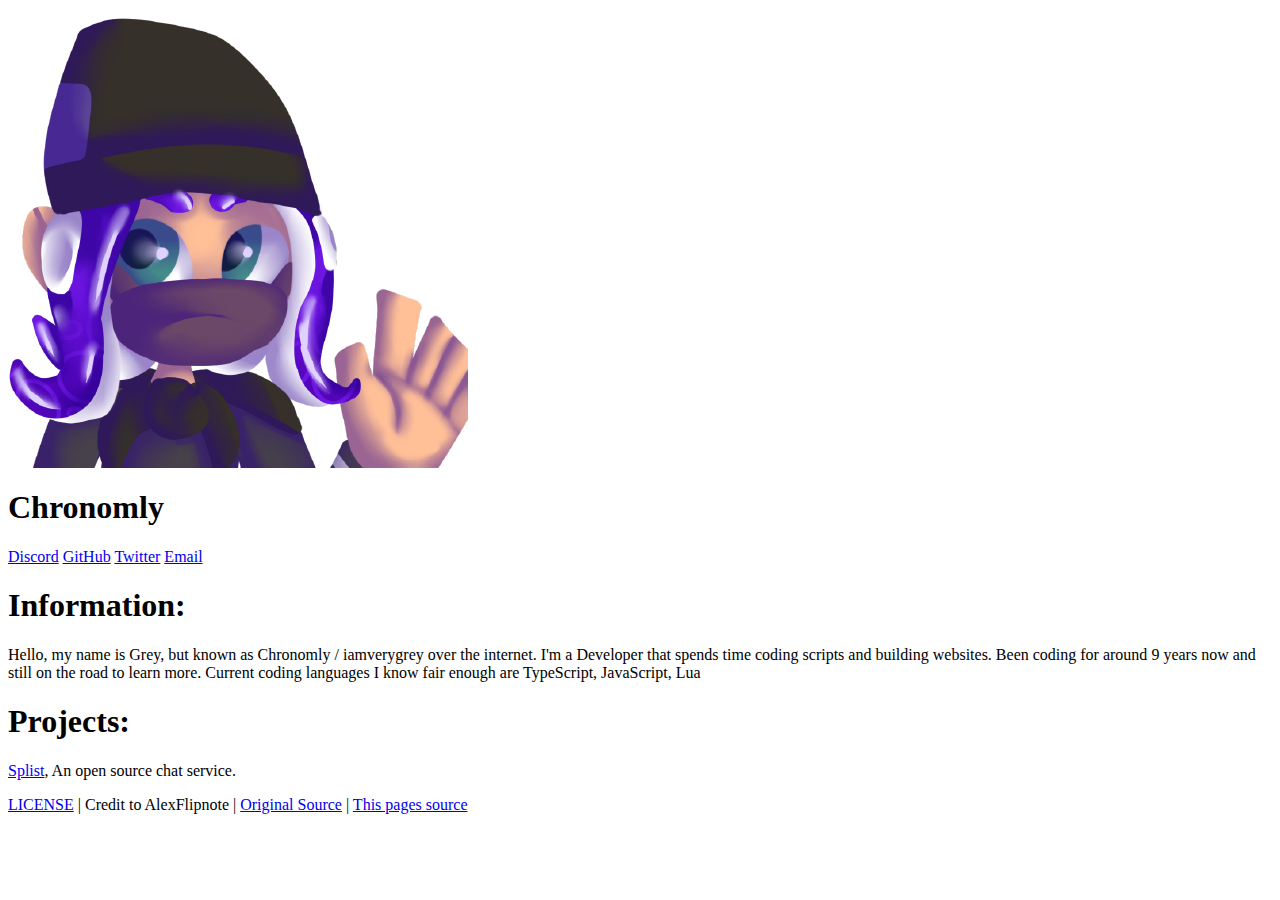
==== index.html @ 67e33e11 "aAAAAAAAAAAAAAAAAAAHHHHHHHHHHHHHHHHHHHHHhh" ====
<html>
  <head>
    <title>Chronomly</title>
    <meta http-equiv="Content-Type" content="text/html; charset=UTF-8"/>
    <meta name="viewport" content="width=device-width, initial-scale=1, maximum-scale=1.0, user-scalable=no"/>

    <!-- Meta Data -->
    <meta name="theme-color" content="#2196F3">
    <meta content="https://chronomly.github.io/assets/images/profile.png" property="og:image" />
    <link rel="icon" type="image/x-icon" href="https://chronomly.github.io/assets/images/favicon.ico">
    <meta content="Chronomly" property="og:title" />

    <meta content="My personal homepage" property="og:description" />
    <meta content="My personal homepage" name="description" />

    <meta name="revisit-after" content="2 days">
    <meta name="keywords" content="AlexFlipnote, Twitter, Developer, Github">

    <meta property="og:locale" content="en_GB" />
    <link rel="canonical" href="https://chronomly.github.io/" />
    <meta property="og:url" content="https://chronomly.github.io/" />
    <meta property="og:site_name" content="AlexFlipnote" />

    <meta name="twitter:card" content="summary" />
    <meta name="twitter:site" content="@AlexFlipnote" />

    <!-- CSS -->
    <link href="https://modesta.alexflipnote.dev/css/modesta.min.css" type="text/css" rel="stylesheet">
    <link href="https://modesta.alexflipnote.dev/css/blobcat.min.css" type="text/css" rel="stylesheet">
    <link href="assets/css/custom.css" type="text/css" rel="stylesheet">

    <!-- JavaScript -->
    <script src="assets/js/smoothscroll.min.js" type="text/javascript" charset="utf-8"></script>
    <script src="assets/js/main.js" type="text/javascript" charset="utf-8"></script>
  </head>
  <body>
    <div class="fullscreen">
      <div class="background" style="background-image: url('assets/images/background.jpg');"></div>
      <div class="center-object">
        <div class="container">
          <section class="me unset">
            <img draggable="false" src="assets/images/profile.png" class="image-title">
            <div class="unset"><h1 class="title">Chronomly</h1></div>
          </section>
          <div class="buttons">
            <a href="https://discord.gg/DpxkY3x" class="btn discord animation hover" target="_blank">Discord</a>
            <a href="https://github.com/Chronomly" class="btn github animation hover" target="_blank">GitHub</a>
            <a href="https://twitter.com/iamverygrey" class="btn twitter animation hover" target="_blank">Twitter</a>
            <a href="mailto:chronomly@gmail.com" class="btn emerald animation hover">Email</a>
          </div>
        </div>
      </div>

      <a href="#information"><div id="fade" class="arrow bounce"></div></a>
    </div>

    <section class="container" id="information">
      <div class="box-container row">
        <div class="one-full column"><h1 class="emerald-text"><i class="emoji blobcatnerd"></i> Information:</h1></div>
        <div class="one-full column">
          <p>
            Hello, my name is <span class="emerald-text">Grey</span>, but known as <span class="emerald-text">Chronomly / iamverygrey</span> over the internet.
            I'm a Developer that spends time coding scripts and building websites.
            Been coding for around <span class="sun-flower-text" id="years-of-coding">[var years_since | main.js]</span> now and still on the road to learn more.
            Current coding languages I know fair enough are <span class="emerald-text">TypeScript, JavaScript, Lua</span>
          </p>
        </div>
      </div>

      <div class="box-container row">
        <div class="one-full column"><h1 class="emerald-text"><i class="emoji blobcatbusiness"></i> Projects:</h1></div>
        <div class="one-full column">
          <!-- <p><a href="https://alexflipnote.dev/history/" target="_blank">AlexFlipnote/history</a>, timeline history of my personal website</p>
          <p><a href="https://alexflipnote.dev/homepage" target="_blank">AlexFlipnote/homepage</a>, website that can be used as a personal start page with clock and date.</p>
          <p><a href="https://github.com/AlexFlipnote/CoffeeAPI" target="_blank">CoffeeAPI</a>, simple, yet powerful API providing random images.</p>
          <p><a href="https://github.com/AlexFlipnote/diskspace" target="_blank">diskspace</a>, making it possible to use Linux df & du command on Windows</p>
          <p><a href="https://github.com/xelA/discord_bot.py" target="_blank">discord_bot.py</a>, a simple discord bot that helps you get started within discord.py.</p>
          <p><a href="https://github.com/AlexFlipnote/Discord_Theme" target="_blank">Discord_Theme</a>, discord theme that changes the CSS style</p>
          <p><a href="https://github.com/AlexFlipnote/gitpullall" target="_blank">gitpullall</a>, a Python module that calls "git pull" on all subfolders</p>
          <p><a href="https://kawaiibot.xyz/" target="_blank">KawaiiBot</a>, Discord bot made in Kotlin to serve discord servers with fun- and moderator commands.</p>
          <p><a href="https://github.com/AlexFlipnote/ModestaCSS" target="_blank">ModestaCSS</a>, a clean CSS framework made to match my website design</p>
          <p><a href="https://github.com/AlexFlipnote/neofetch-win" target="_blank">neofetch-win</a>, neofetch, but for Windows</p>
          <p><a href="https://terminal.ink/" target="_blank">Terminal</a>, group for developers.</p> -->
          <p><a href="https://splist.works/" target="_blank">Splist</a>, An open source chat service.</p>
        </div>
      </div>
    </section>

    <footer class="center box-container primary no-border-radius">
      <p class="no-margin">
        <a href="https://github.com/AlexFlipnote/alexflipnote.github.io/blob/master/LICENSE" target="_blank">LICENSE</a>
        | Credit to AlexFlipnote |
        <a href="https://github.com/AlexFlipnote/alexflipnote.github.io" target="_blank">Original Source</a>
        |
        <a href="https://github.com/Chronomly/chronomly.github.io" target="_blank">This pages source</a>
      </p>
    </footer>

  </body>
</html>
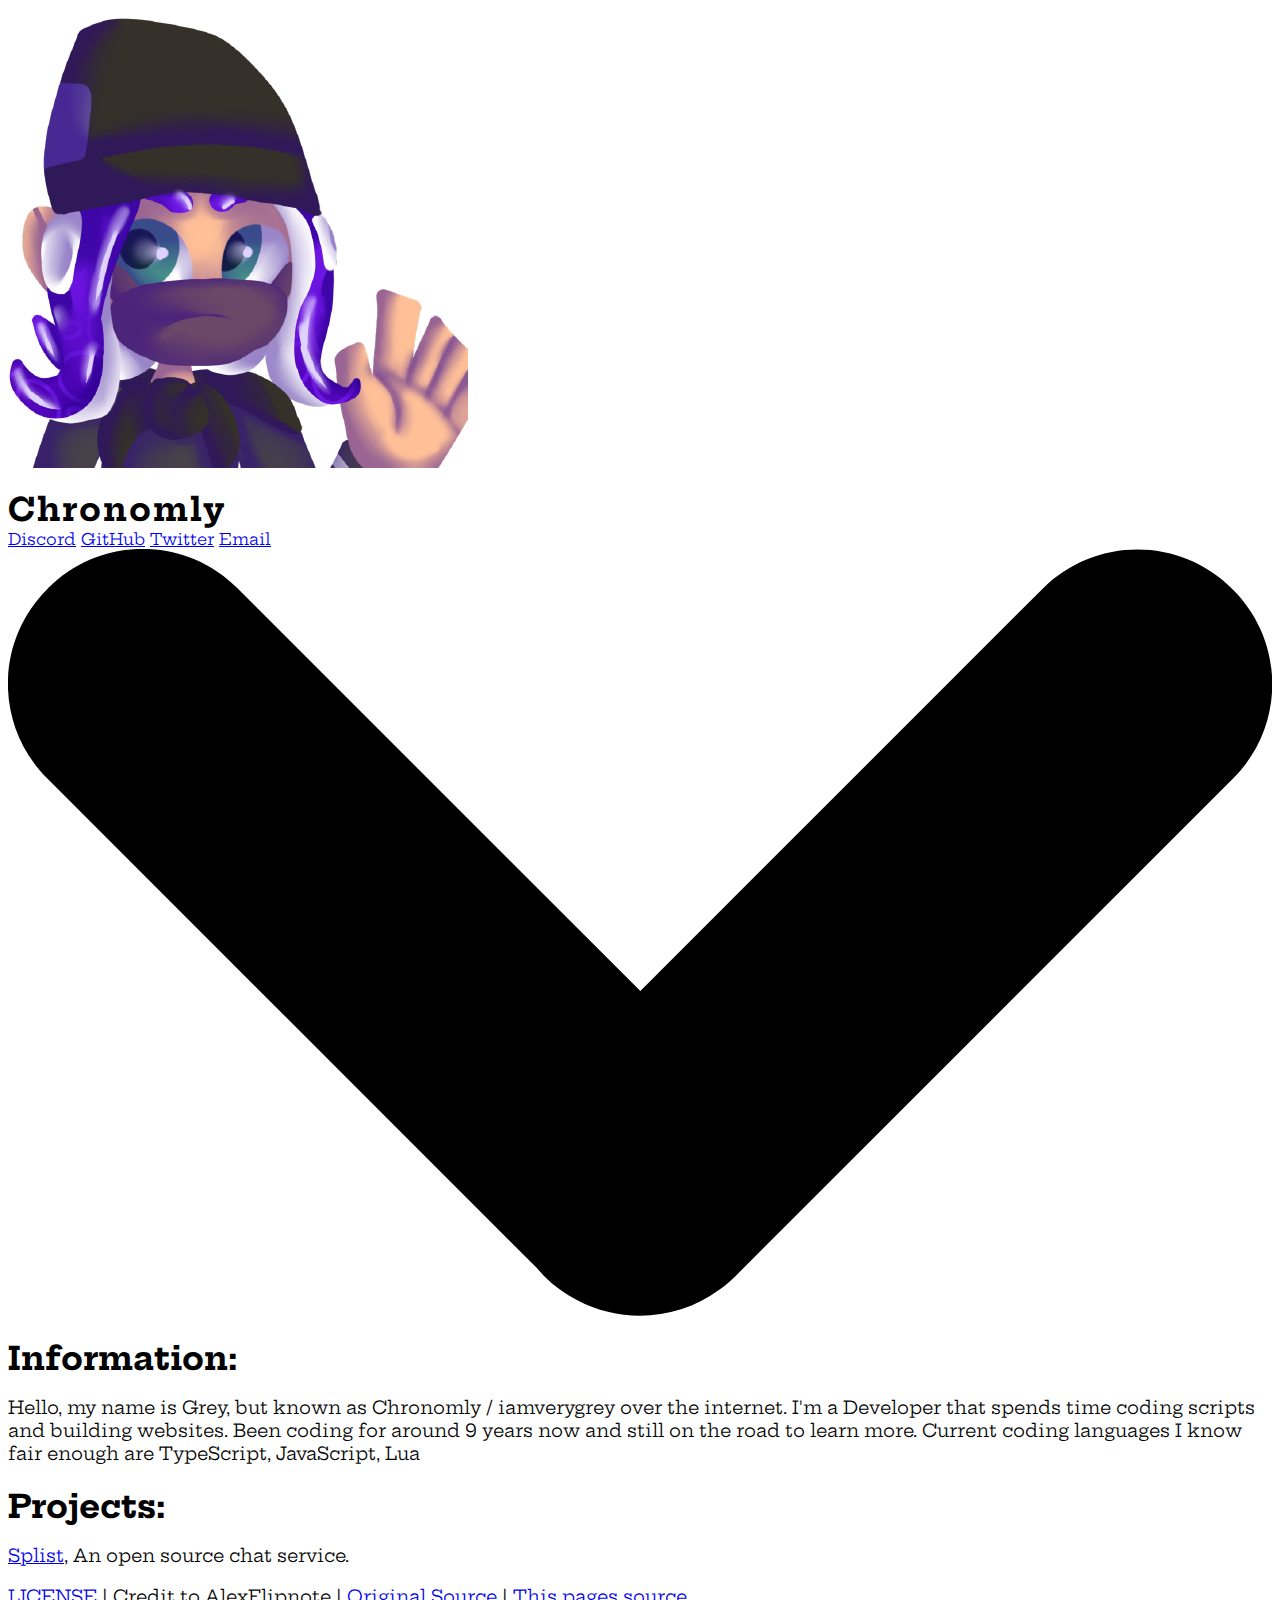
==== commit 29711196: "Merge remote-tracking branch 'alexflipnote/master'" ====
--- a/index.html
+++ b/index.html
@@ -25,8 +25,9 @@
     <meta name="twitter:site" content="@AlexFlipnote" />
 
     <!-- CSS -->
-    <link href="https://modesta.alexflipnote.dev/css/modesta.min.css" type="text/css" rel="stylesheet">
-    <link href="https://modesta.alexflipnote.dev/css/blobcat.min.css" type="text/css" rel="stylesheet">
+    <link href="https://fonts.googleapis.com/css?family=Hepta+Slab&display=swap" rel="stylesheet">
+    <link href="https://modesta.alexflipnote.dev/css/modesta.css" type="text/css" rel="stylesheet">
+    <link href="https://modesta.alexflipnote.dev/css/blobcat.css" type="text/css" rel="stylesheet">
     <link href="assets/css/custom.css" type="text/css" rel="stylesheet">
 
     <!-- JavaScript -->
@@ -51,7 +52,11 @@
         </div>
       </div>
 
-      <a href="#information"><div id="fade" class="arrow bounce"></div></a>
+      <a href="#information"><div id="fade" class="arrow bounce">
+        <svg xmlns="http://www.w3.org/2000/svg" viewBox="0 0 481.32 291.98" class="white-fill">
+          <path d="M466.5,15.5L466,15c-19.8-19.8-52-19.8-71.9,0L240.8,168.3L87.2,14.8C67.4-5,35.2-5,15.4,14.8l-0.5,0.5 C-5,35.2-5,67.4,14.8,87.2l186.6,186.6c0.9,1,1.8,2,2.7,3v0c3.8,3.8,8.1,6.9,12.7,9.3c17,9,38.1,7.7,53.9-3.9 c2.2-1.6,4.4-3.4,6.4-5.4L466.5,87.4C486.4,67.6,486.4,35.4,466.5,15.5z"/>
+        </svg>
+      </div></a>
     </div>
 
     <section class="container" id="information">
@@ -70,17 +75,6 @@
       <div class="box-container row">
         <div class="one-full column"><h1 class="emerald-text"><i class="emoji blobcatbusiness"></i> Projects:</h1></div>
         <div class="one-full column">
-          <!-- <p><a href="https://alexflipnote.dev/history/" target="_blank">AlexFlipnote/history</a>, timeline history of my personal website</p>
-          <p><a href="https://alexflipnote.dev/homepage" target="_blank">AlexFlipnote/homepage</a>, website that can be used as a personal start page with clock and date.</p>
-          <p><a href="https://github.com/AlexFlipnote/CoffeeAPI" target="_blank">CoffeeAPI</a>, simple, yet powerful API providing random images.</p>
-          <p><a href="https://github.com/AlexFlipnote/diskspace" target="_blank">diskspace</a>, making it possible to use Linux df & du command on Windows</p>
-          <p><a href="https://github.com/xelA/discord_bot.py" target="_blank">discord_bot.py</a>, a simple discord bot that helps you get started within discord.py.</p>
-          <p><a href="https://github.com/AlexFlipnote/Discord_Theme" target="_blank">Discord_Theme</a>, discord theme that changes the CSS style</p>
-          <p><a href="https://github.com/AlexFlipnote/gitpullall" target="_blank">gitpullall</a>, a Python module that calls "git pull" on all subfolders</p>
-          <p><a href="https://kawaiibot.xyz/" target="_blank">KawaiiBot</a>, Discord bot made in Kotlin to serve discord servers with fun- and moderator commands.</p>
-          <p><a href="https://github.com/AlexFlipnote/ModestaCSS" target="_blank">ModestaCSS</a>, a clean CSS framework made to match my website design</p>
-          <p><a href="https://github.com/AlexFlipnote/neofetch-win" target="_blank">neofetch-win</a>, neofetch, but for Windows</p>
-          <p><a href="https://terminal.ink/" target="_blank">Terminal</a>, group for developers.</p> -->
           <p><a href="https://splist.works/" target="_blank">Splist</a>, An open source chat service.</p>
         </div>
       </div>
@@ -88,7 +82,7 @@
 
     <footer class="center box-container primary no-border-radius">
       <p class="no-margin">
-        <a href="https://github.com/AlexFlipnote/alexflipnote.github.io/blob/master/LICENSE" target="_blank">LICENSE</a>
+        <a href="hhttps://github.com/Chronomly/chronomly.github.io/blob/master/LICENSE" target="_blank">LICENSE</a>
         | Credit to AlexFlipnote |
         <a href="https://github.com/AlexFlipnote/alexflipnote.github.io" target="_blank">Original Source</a>
         |
--- a/assets/css/custom.css
+++ b/assets/css/custom.css
@@ -0,0 +1,25 @@
+/* Add font */
+html, body {
+  font-family: 'Hepta Slab', serif;
+}
+
+/* Change a bit default ModestaCSS values */
+.title {
+  margin-bottom: 0;
+  letter-spacing: 2px;
+}
+
+.fullscreen h1.title {
+  letter-spacing: 2px;
+}
+
+.box-container p {
+  font-size: 18px;
+  margin-bottom: .2em;
+}
+
+/* Removes annoying paragraph and header margin spacing */
+.one-full.column p, .one-full.column h1 { margin-bottom: 0; }
+
+/* Remove border-radius standard from ModestaCSS */
+.btn { border-radius: 0; }
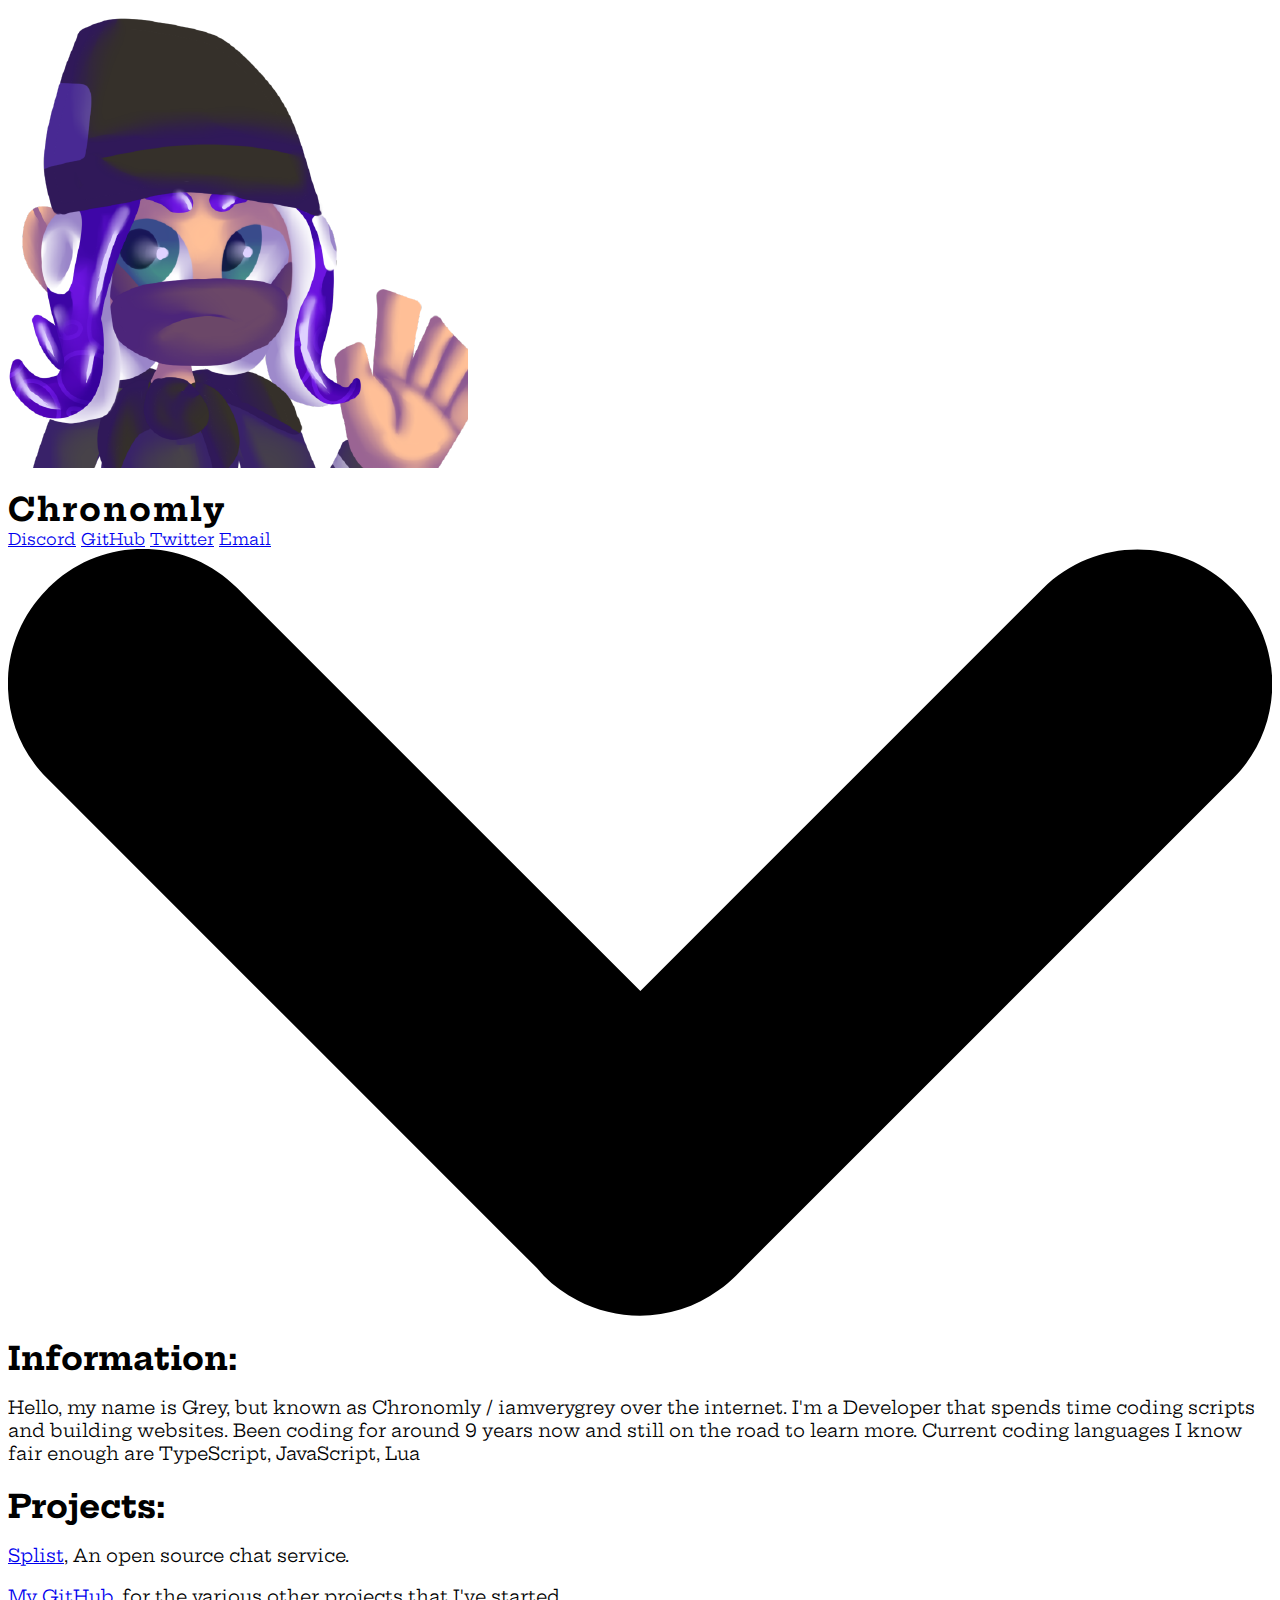
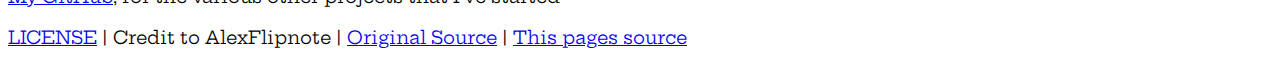
==== commit 4e6809e8: "Update index.html" ====
--- a/index.html
+++ b/index.html
@@ -44,10 +44,10 @@
             <div class="unset"><h1 class="title">Chronomly</h1></div>
           </section>
           <div class="buttons">
-            <a href="https://discord.gg/DpxkY3x" class="btn discord animation hover" target="_blank">Discord</a>
-            <a href="https://github.com/Chronomly" class="btn github animation hover" target="_blank">GitHub</a>
-            <a href="https://twitter.com/iamverygrey" class="btn twitter animation hover" target="_blank">Twitter</a>
-            <a href="mailto:chronomly@gmail.com" class="btn emerald animation hover">Email</a>
+            <a href="https://discord.gg/DpxkY3x" class="btn discord-dropshadow animation hover" target="_blank">Discord</a>
+            <a href="https://github.com/Chronomly" class="btn github-dropshadow animation hover" target="_blank">GitHub</a>
+            <a href="https://twitter.com/iamverygrey" class="btn twitter-dropshadow animation hover" target="_blank">Twitter</a>
+            <a href="mailto:chronomly@gmail.com" class="btn emerald-dropshadow animation hover">Email</a>
           </div>
         </div>
       </div>
@@ -76,6 +76,7 @@
         <div class="one-full column"><h1 class="emerald-text"><i class="emoji blobcatbusiness"></i> Projects:</h1></div>
         <div class="one-full column">
           <p><a href="https://splist.works/" target="_blank">Splist</a>, An open source chat service.</p>
+          <p><a href="https://github.com/Chronomly" target="_blank">My GitHub</a>, for the various other projects that I've started</p>
         </div>
       </div>
     </section>
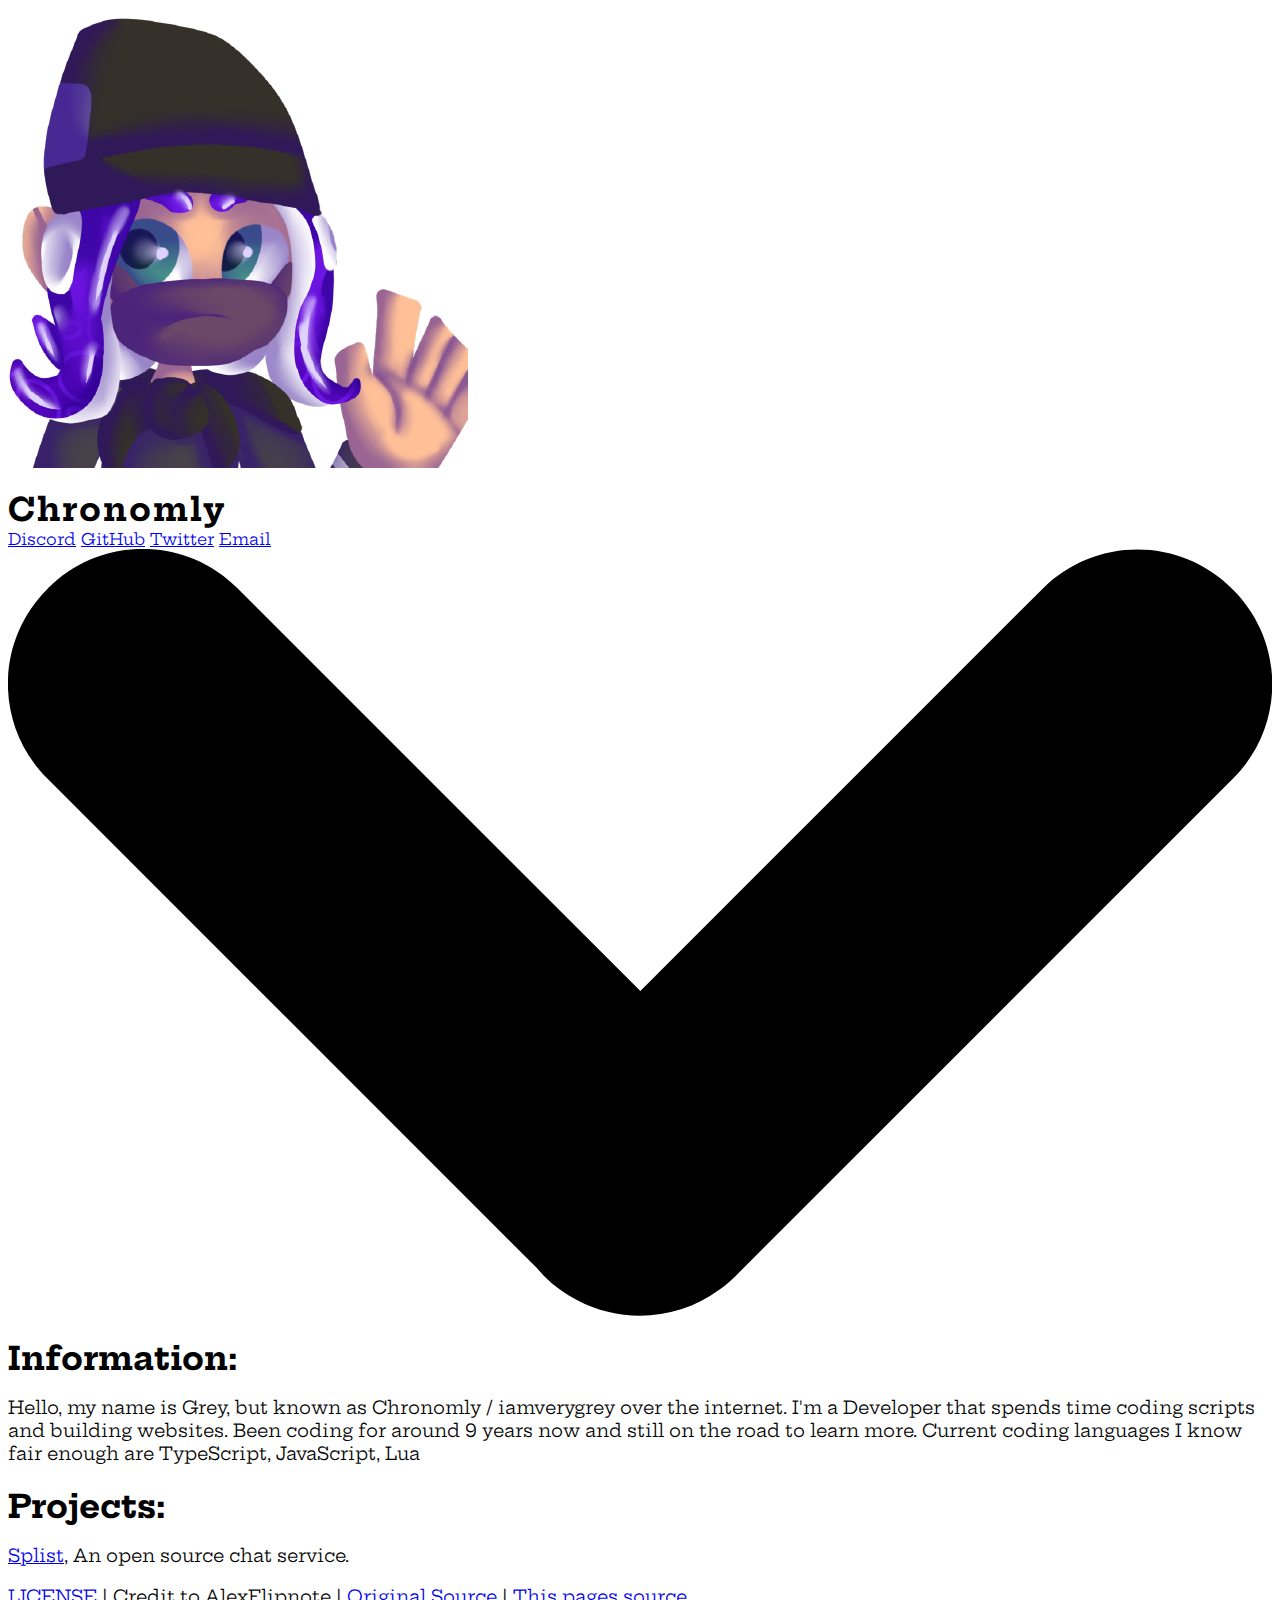
==== commit 16dcb113: "oopsie" ====
--- a/index.html
+++ b/index.html
@@ -14,15 +14,15 @@
     <meta content="My personal homepage" name="description" />
 
     <meta name="revisit-after" content="2 days">
-    <meta name="keywords" content="AlexFlipnote, Twitter, Developer, Github">
+    <meta name="keywords" content="Chronomly, Twitter, Developer, Github">
 
-    <meta property="og:locale" content="en_GB" />
+    <meta property="og:locale" content="en_US" />
     <link rel="canonical" href="https://chronomly.github.io/" />
     <meta property="og:url" content="https://chronomly.github.io/" />
-    <meta property="og:site_name" content="AlexFlipnote" />
+    <meta property="og:site_name" content="Chronomly" />
 
     <meta name="twitter:card" content="summary" />
-    <meta name="twitter:site" content="@AlexFlipnote" />
+    <meta name="twitter:site" content="@Chronomly" />
 
     <!-- CSS -->
     <link href="https://fonts.googleapis.com/css?family=Hepta+Slab&display=swap" rel="stylesheet">
@@ -76,7 +76,6 @@
         <div class="one-full column"><h1 class="emerald-text"><i class="emoji blobcatbusiness"></i> Projects:</h1></div>
         <div class="one-full column">
           <p><a href="https://splist.works/" target="_blank">Splist</a>, An open source chat service.</p>
-          <p><a href="https://github.com/Chronomly" target="_blank">My GitHub</a>, for the various other projects that I've started</p>
         </div>
       </div>
     </section>
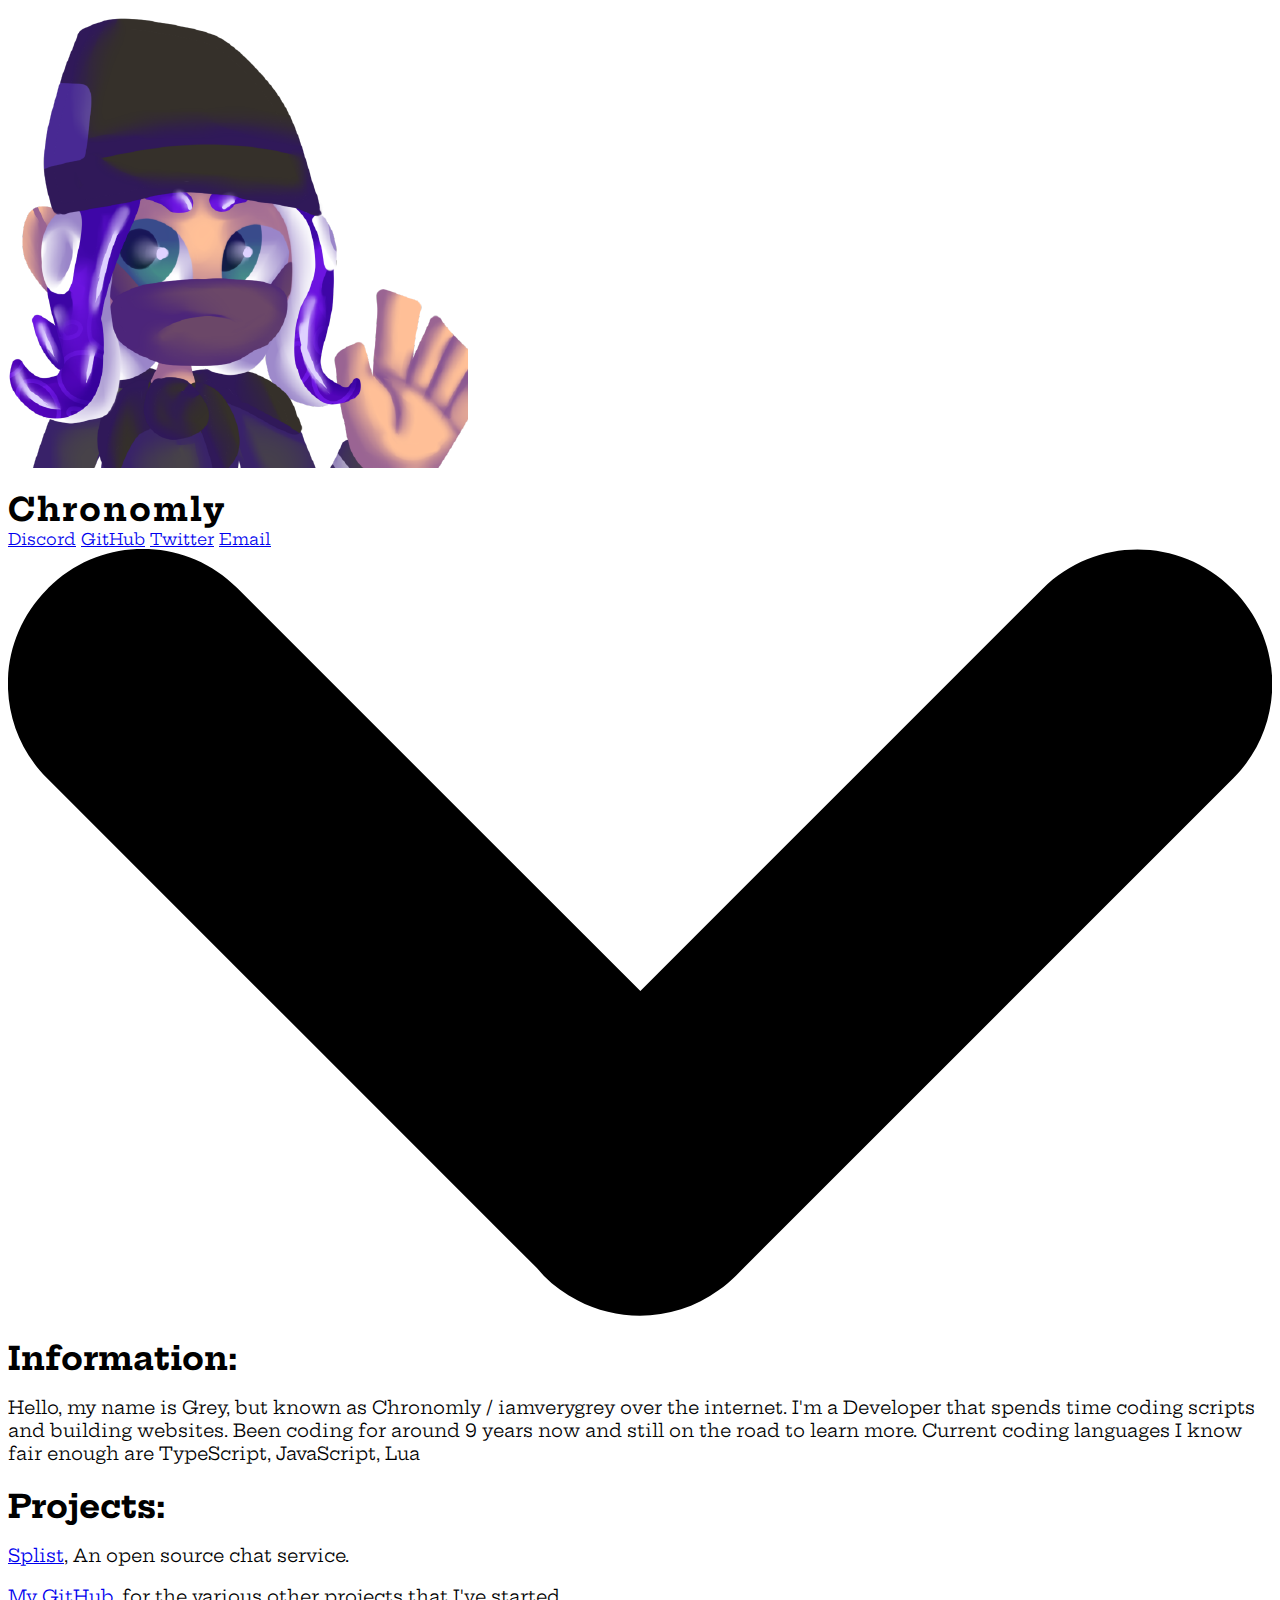
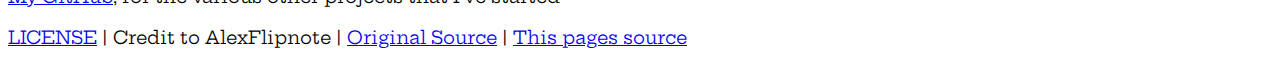
==== commit 7201d643: "Merge branch 'master' of github.com:Chronomly/chronomly.github.io" ====
--- a/index.html
+++ b/index.html
@@ -76,6 +76,7 @@
         <div class="one-full column"><h1 class="emerald-text"><i class="emoji blobcatbusiness"></i> Projects:</h1></div>
         <div class="one-full column">
           <p><a href="https://splist.works/" target="_blank">Splist</a>, An open source chat service.</p>
+          <p><a href="https://github.com/Chronomly" target="_blank">My GitHub</a>, for the various other projects that I've started</p>
         </div>
       </div>
     </section>
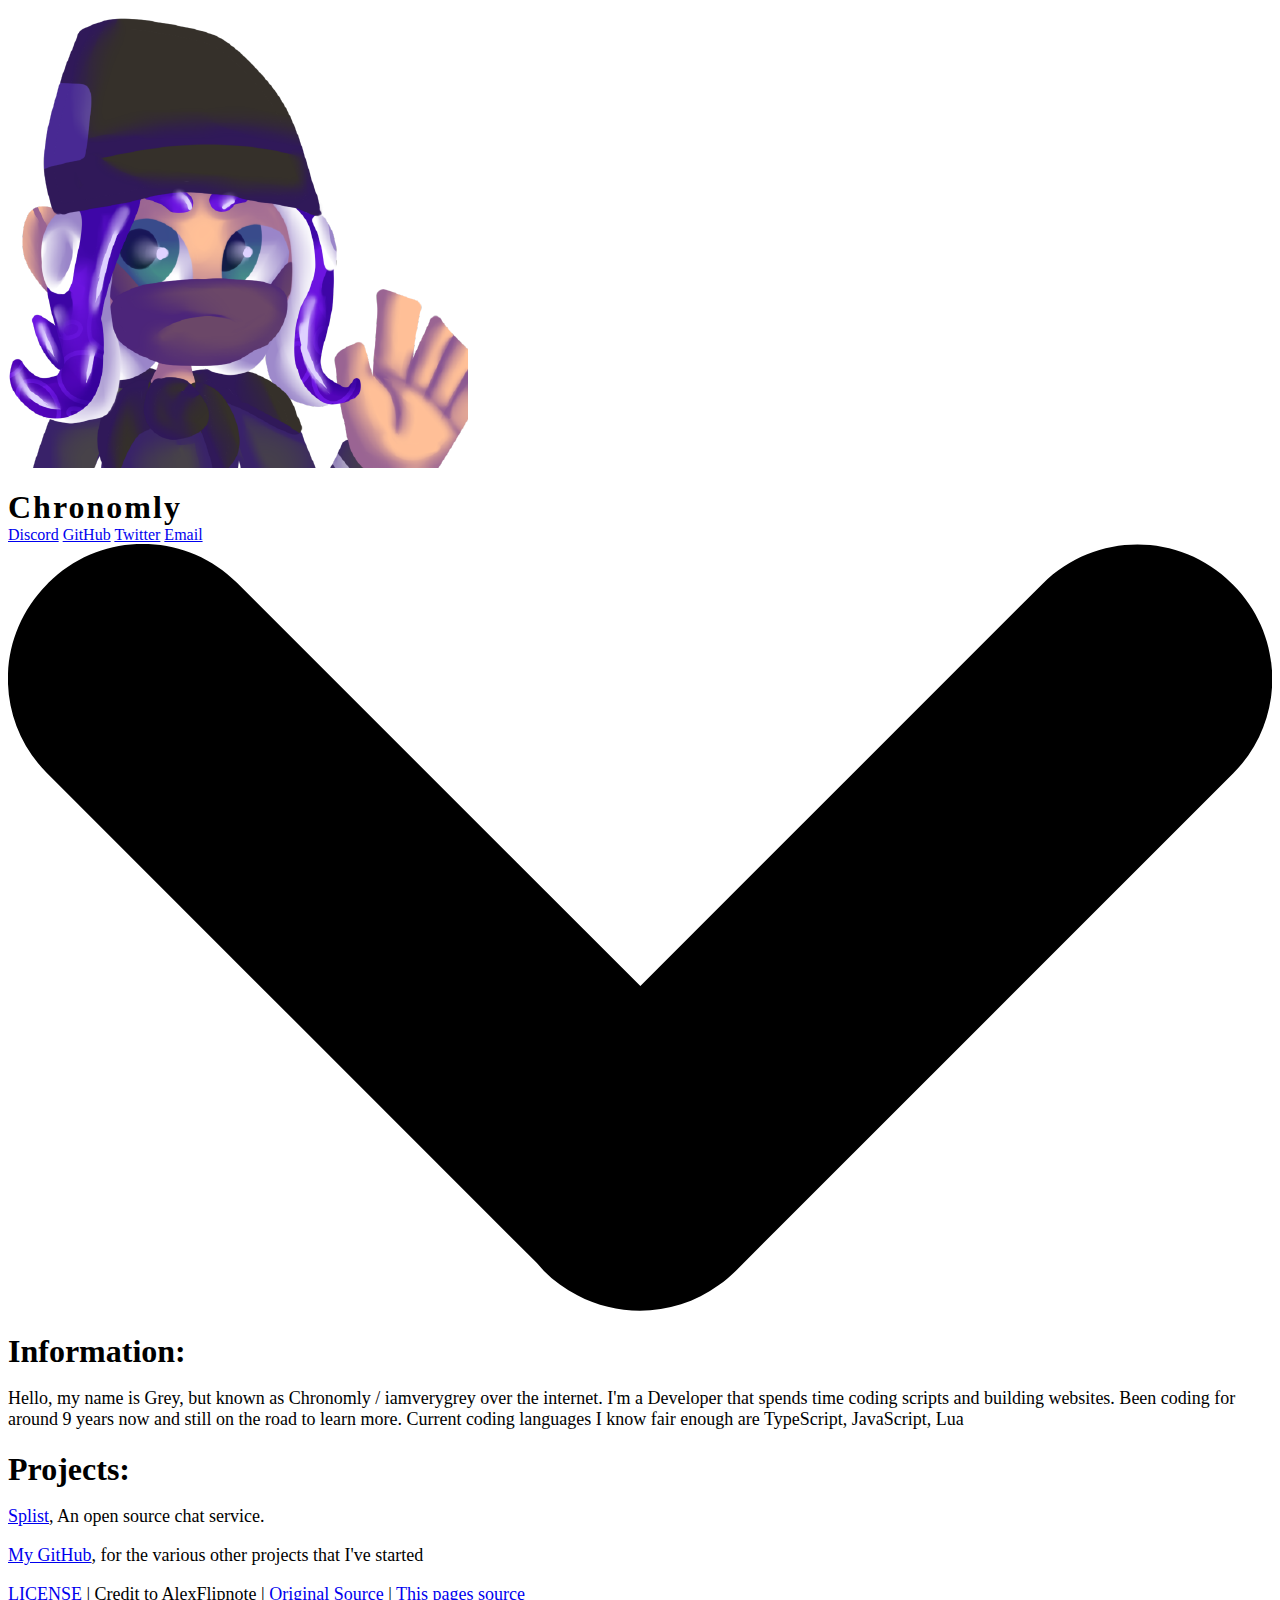
==== commit 537dc193: "fix a couple typos also change the font" ====
--- a/index.html
+++ b/index.html
@@ -83,7 +83,7 @@
 
     <footer class="center box-container primary no-border-radius">
       <p class="no-margin">
-        <a href="hhttps://github.com/Chronomly/chronomly.github.io/blob/master/LICENSE" target="_blank">LICENSE</a>
+        <a href="https://github.com/Chronomly/chronomly.github.io/blob/master/LICENSE" target="_blank">LICENSE</a>
         | Credit to AlexFlipnote |
         <a href="https://github.com/AlexFlipnote/alexflipnote.github.io" target="_blank">Original Source</a>
         |
--- a/assets/css/custom.css
+++ b/assets/css/custom.css
@@ -1,6 +1,6 @@
 /* Add font */
 html, body {
-  font-family: 'Hepta Slab', serif;
+  font-family: 'Zilla Slab', serif;
 }
 
 /* Change a bit default ModestaCSS values */
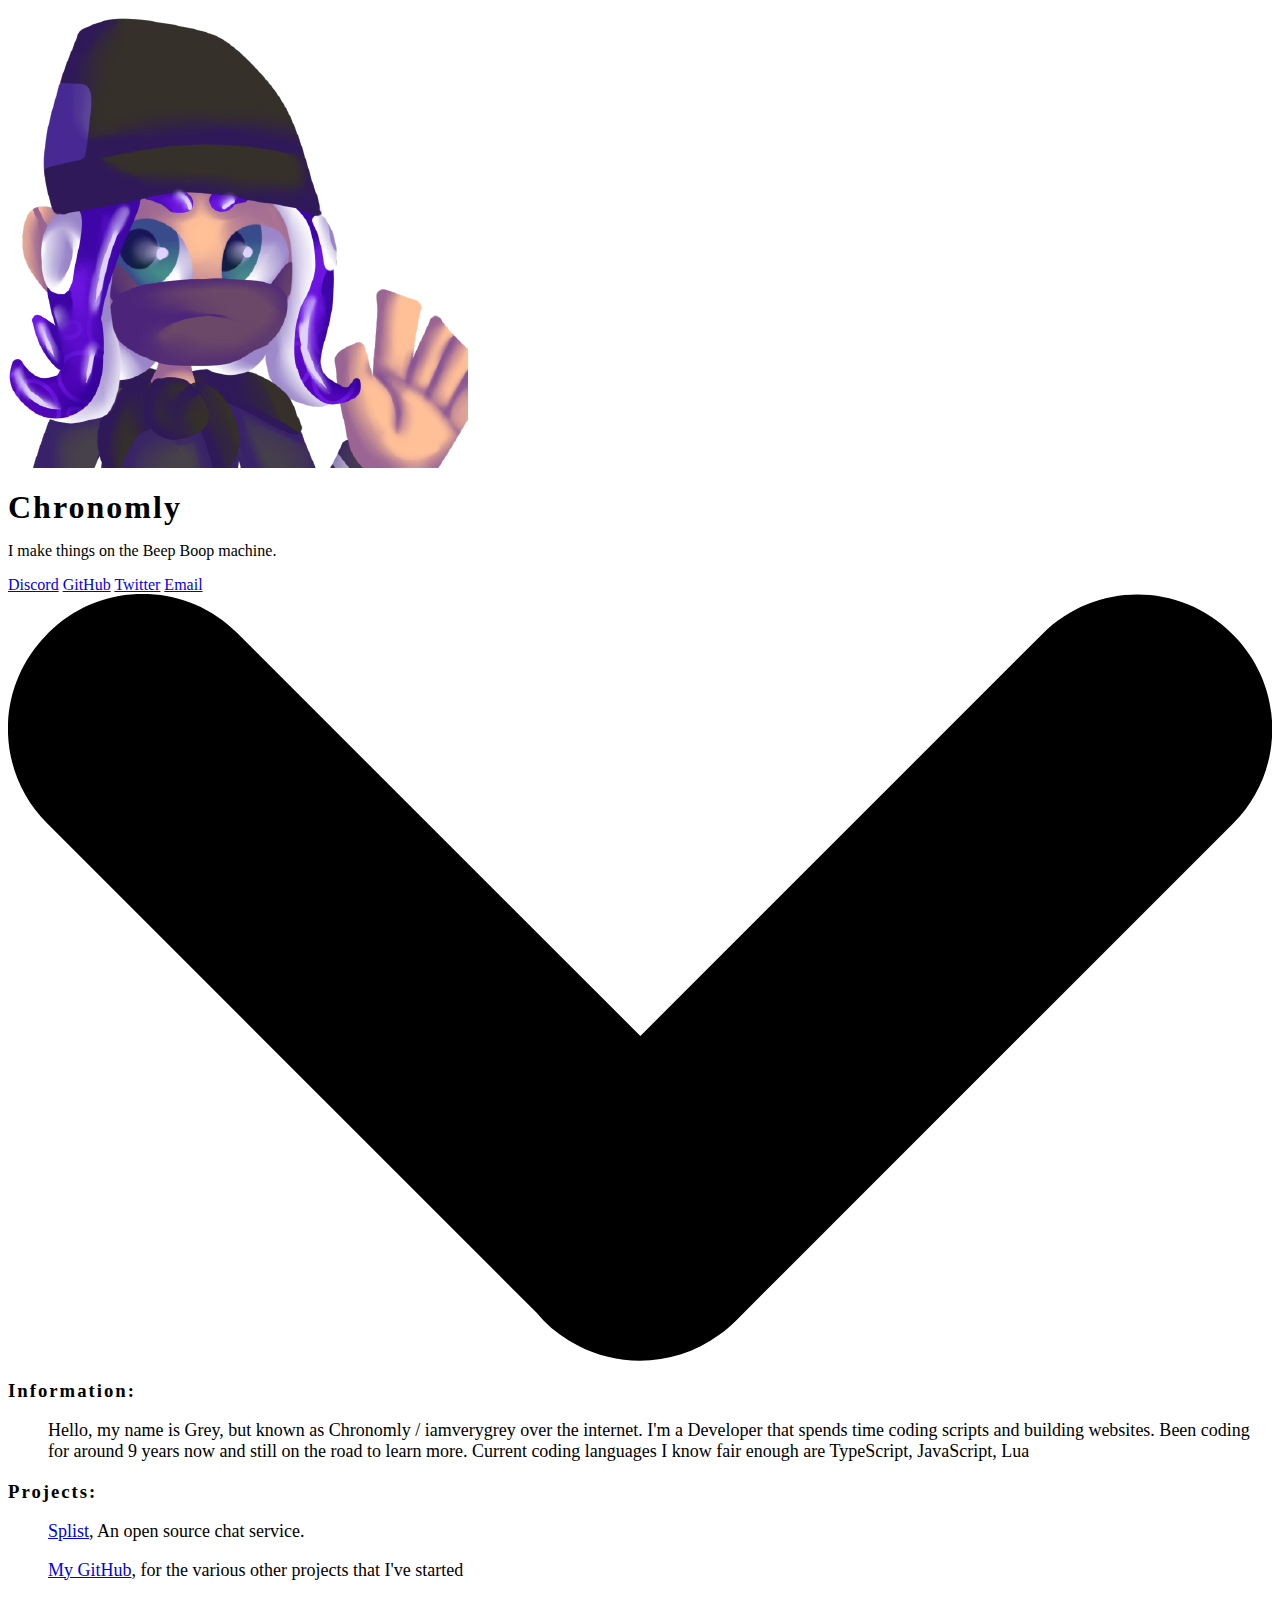
==== commit 20025964: "Merge remote-tracking branch 'refs/remotes/alexflipnote/master'" ====
--- a/index.html
+++ b/index.html
@@ -25,23 +25,29 @@
     <meta name="twitter:site" content="@Chronomly" />
 
     <!-- CSS -->
-    <link href="https://fonts.googleapis.com/css?family=Hepta+Slab&display=swap" rel="stylesheet">
     <link href="https://modesta.alexflipnote.dev/css/modesta.css" type="text/css" rel="stylesheet">
     <link href="https://modesta.alexflipnote.dev/css/blobcat.css" type="text/css" rel="stylesheet">
+    <link href="https://modesta.alexflipnote.dev/css/twemoji.css" type="text/css" rel="stylesheet">
     <link href="assets/css/custom.css" type="text/css" rel="stylesheet">
 
     <!-- JavaScript -->
     <script src="assets/js/smoothscroll.min.js" type="text/javascript" charset="utf-8"></script>
     <script src="assets/js/main.js" type="text/javascript" charset="utf-8"></script>
   </head>
-  <body>
+  <body class="github-font-standard">
     <div class="fullscreen">
       <div class="background" style="background-image: url('assets/images/background.jpg');"></div>
       <div class="center-object">
         <div class="container">
           <section class="me unset">
-            <img draggable="false" src="assets/images/profile.png" class="image-title">
-            <div class="unset"><h1 class="title">Chronomly</h1></div>
+            <div class="avatar-container">
+              <img draggable="false" src="assets/images/profile.png" class="image-title">
+              <div class="gibus-hat"></div>
+            </div>
+            <div class="unset">
+              <h1 class="title monospace">Chronomly</h1>
+              <p class="undertitle monospace"><i class="emoji twa-computer"></i> I make things on the Beep Boop machine.</p>
+            </div>
           </section>
           <div class="buttons">
             <a href="https://discord.gg/DpxkY3x" class="btn discord-dropshadow animation hover" target="_blank">Discord</a>
@@ -60,21 +66,19 @@
     </div>
 
     <section class="container" id="information">
-      <div class="box-container row">
-        <div class="one-full column"><h1 class="emerald-text"><i class="emoji blobcatnerd"></i> Information:</h1></div>
-        <div class="one-full column">
-          <p>
-            Hello, my name is <span class="emerald-text">Grey</span>, but known as <span class="emerald-text">Chronomly / iamverygrey</span> over the internet.
-            I'm a Developer that spends time coding scripts and building websites.
-            Been coding for around <span class="sun-flower-text" id="years-of-coding">[var years_since | main.js]</span> now and still on the road to learn more.
-            Current coding languages I know fair enough are <span class="emerald-text">TypeScript, JavaScript, Lua</span>
-          </p>
-        </div>
+      <div class="box-container">
+        <h3 class="title emerald-text"><i class="emoji blobcatnerd"></i> Information:</h3>
+        <div class="info-container"><p>
+          Hello, my name is <span class="emerald-text">Grey</span>, but known as <span class="emerald-text">Chronomly / iamverygrey</span> over the internet.
+          I'm a Developer that spends time coding scripts and building websites.
+          Been coding for around <span class="sun-flower-text" id="years-of-coding">[INSERT YEARS HERE]</span> now and still on the road to learn more.
+          Current coding languages I know fair enough are <span class="emerald-text">TypeScript, JavaScript, Lua</span>
+        </p></div>
       </div>
 
-      <div class="box-container row">
-        <div class="one-full column"><h1 class="emerald-text"><i class="emoji blobcatbusiness"></i> Projects:</h1></div>
-        <div class="one-full column">
+      <div class="box-container">
+        <h3 class="title emerald-text"><i class="emoji blobcatbusiness"></i> Projects:</h3>
+        <div class="info-container">
           <p><a href="https://splist.works/" target="_blank">Splist</a>, An open source chat service.</p>
           <p><a href="https://github.com/Chronomly" target="_blank">My GitHub</a>, for the various other projects that I've started</p>
         </div>
--- a/assets/css/custom.css
+++ b/assets/css/custom.css
@@ -1,25 +1,39 @@
-/* Add font */
-html, body {
-  font-family: 'Zilla Slab', serif;
-}
+/* Change a bit default ModestaCSS values */
+.title { margin-bottom: 0; letter-spacing: 2px; }
+.fullscreen h1.title { letter-spacing: 2px; }
+.box-container p { font-size: 18px; margin-bottom: .2em; }
 
-/* Change a bit default ModestaCSS values */
-.title {
-  margin-bottom: 0;
-  letter-spacing: 2px;
-}
-
-.fullscreen h1.title {
-  letter-spacing: 2px;
-}
-
-.box-container p {
-  font-size: 18px;
-  margin-bottom: .2em;
-}
-
-/* Removes annoying paragraph and header margin spacing */
-.one-full.column p, .one-full.column h1 { margin-bottom: 0; }
+/* Add some spacing to the info on "second page" for more depth */
+.info-container { padding-left: 2.5em; }
 
 /* Remove border-radius standard from ModestaCSS */
 .btn { border-radius: 0; }
+
+/* Funny gibus hat */
+.avatar-container {
+  position: relative;
+}
+
+.avatar-container .gibus-hat {
+  background-image: url('../images/gibus.svg');
+  background-repeat: no-repeat;
+  background-size: 100% 100%;
+  height: 100%;
+  left: 20%;
+  opacity: 0;
+  position: absolute;
+  top: -25%;
+  transform: scaleX(-1);
+  transition: opacity 250ms ease-in-out;
+  width: 100%;
+}
+
+.avatar-container:hover .gibus-hat {
+  opacity: 1;
+  transition: opacity 250ms ease-in-out;
+}
+
+/* R e s p o n s i v e */
+@media (max-width: 550px) {
+  .info-container { padding-left: 0; }
+}
